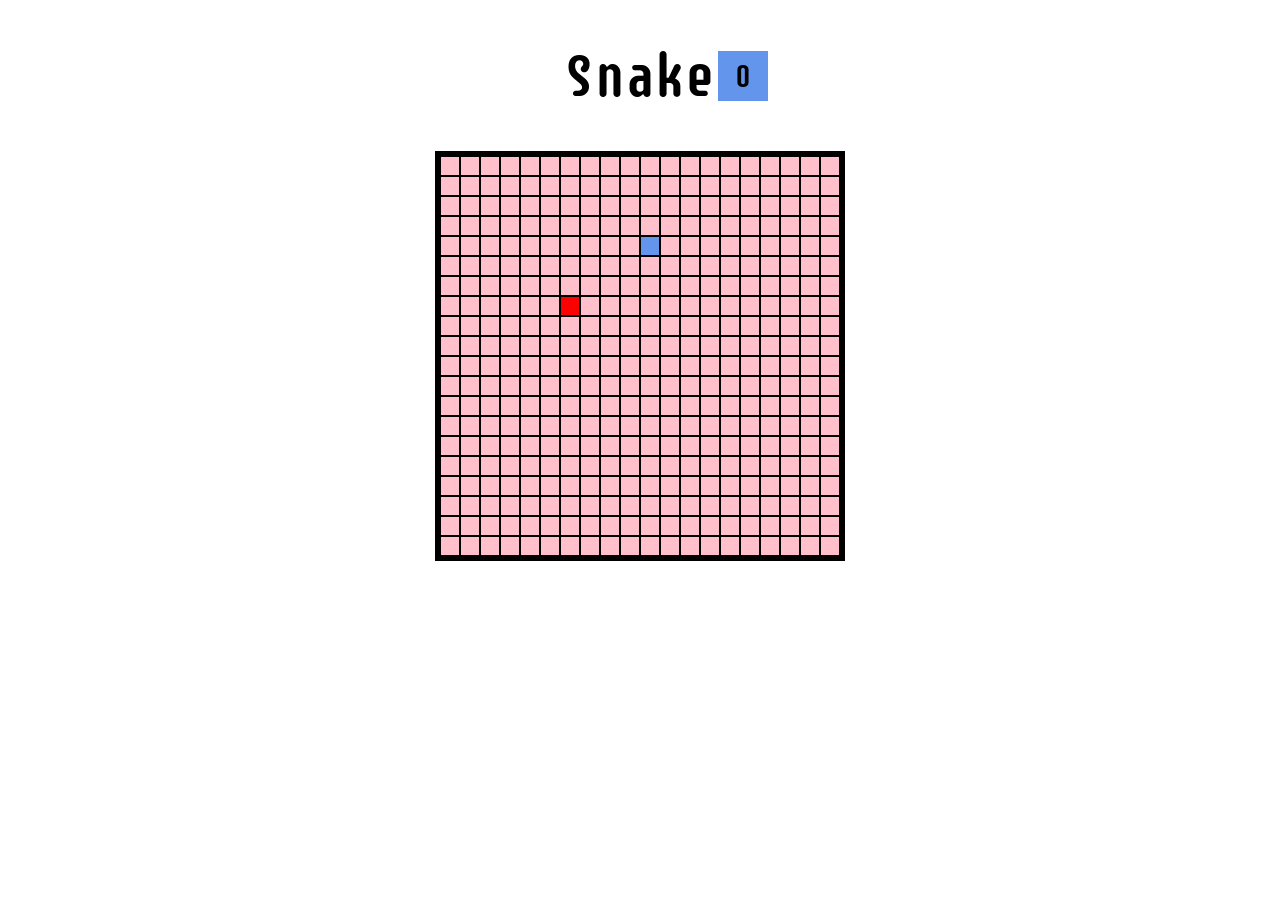
==== snake/html/index.html @ fff61666 "finish snake" ====
<!DOCTYPE html>
<html>
  <head>
    <meta charset="utf-8">
    <title>Snake</title>
    <link rel="stylesheet" type="text/css" href="../css/snake.css">
    <link href="https://fonts.googleapis.com/css?family=Supermercado+One" rel="stylesheet">
    <script src="https://ajax.googleapis.com/ajax/libs/jquery/2.2.4/jquery.min.js"></script>
    <script src="../js/bundle.js"></script>

  </head>
  <body>
    <header>
      <h1>Snake</h1>
      <section class="score">0</section>
    </header>

    <figure class="snake"></figure>
  </body>
</html>
---- snake/css/snake.css ----
body, ul {
  margin: 0;
  padding: 0;
}

header {
  display: flex;
  align-items: center;
  justify-content: center;
  position: relative;
}

h1 {
  font: 60px 'Supermercado One', cursive;
}

.score {
  width: 50px;
  height: 50px;
  background: cornflowerblue;
  position: absolute;
  right: 40vw;
  font: 32px 'Supermercado One', cursive;
  line-height: 50px;
  text-align: center;
}

.snake {
  margin: auto;
  border: 5px solid black;
  width: 400px;
  height: 400px;
}

ul {
  background: pink;
  list-style-type: none;
  display: flex;
}

li {
  border: 1px solid black;
  width: 20px;
  height: 20px;
  box-sizing: border-box;
}

.snake-body {
  background: cornflowerblue;
}

.apple {
  background: red;
}
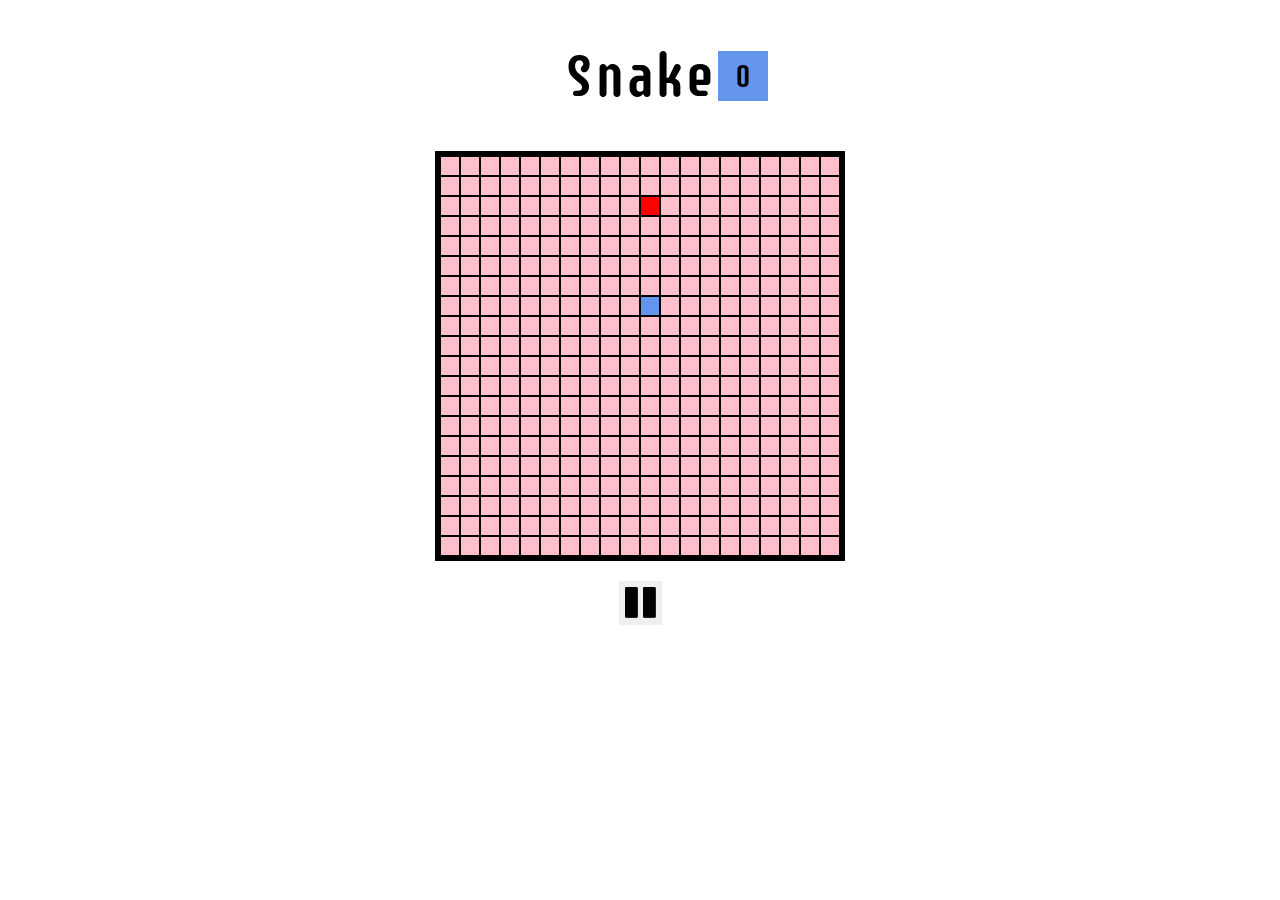
==== commit 96149e08: "add pausing functionality to snake" ====
--- a/snake/html/index.html
+++ b/snake/html/index.html
@@ -4,6 +4,7 @@
     <meta charset="utf-8">
     <title>Snake</title>
     <link rel="stylesheet" type="text/css" href="../css/snake.css">
+    <link rel="stylesheet" href="http://maxcdn.bootstrapcdn.com/font-awesome/4.3.0/css/font-awesome.min.css">
     <link href="https://fonts.googleapis.com/css?family=Supermercado+One" rel="stylesheet">
     <script src="https://ajax.googleapis.com/ajax/libs/jquery/2.2.4/jquery.min.js"></script>
     <script src="../js/bundle.js"></script>
@@ -16,5 +17,9 @@
     </header>
 
     <figure class="snake"></figure>
+
+    <button type="button" class="button">
+      <i class="fa fa-pause"></i>
+    </button>
   </body>
 </html>
--- a/snake/css/snake.css
+++ b/snake/css/snake.css
@@ -8,6 +8,10 @@
   align-items: center;
   justify-content: center;
   position: relative;
+}
+
+button {
+  border: none;
 }
 
 h1 {
@@ -52,3 +56,16 @@
 .apple {
   background: red;
 }
+
+.button {
+  font-size: 36px;
+  display: block;
+  margin: 0 auto;
+  text-align: center;
+  margin-top: 20px;
+}
+
+.button:hover {
+  cursor: pointer;
+  background: cornflowerblue;
+}
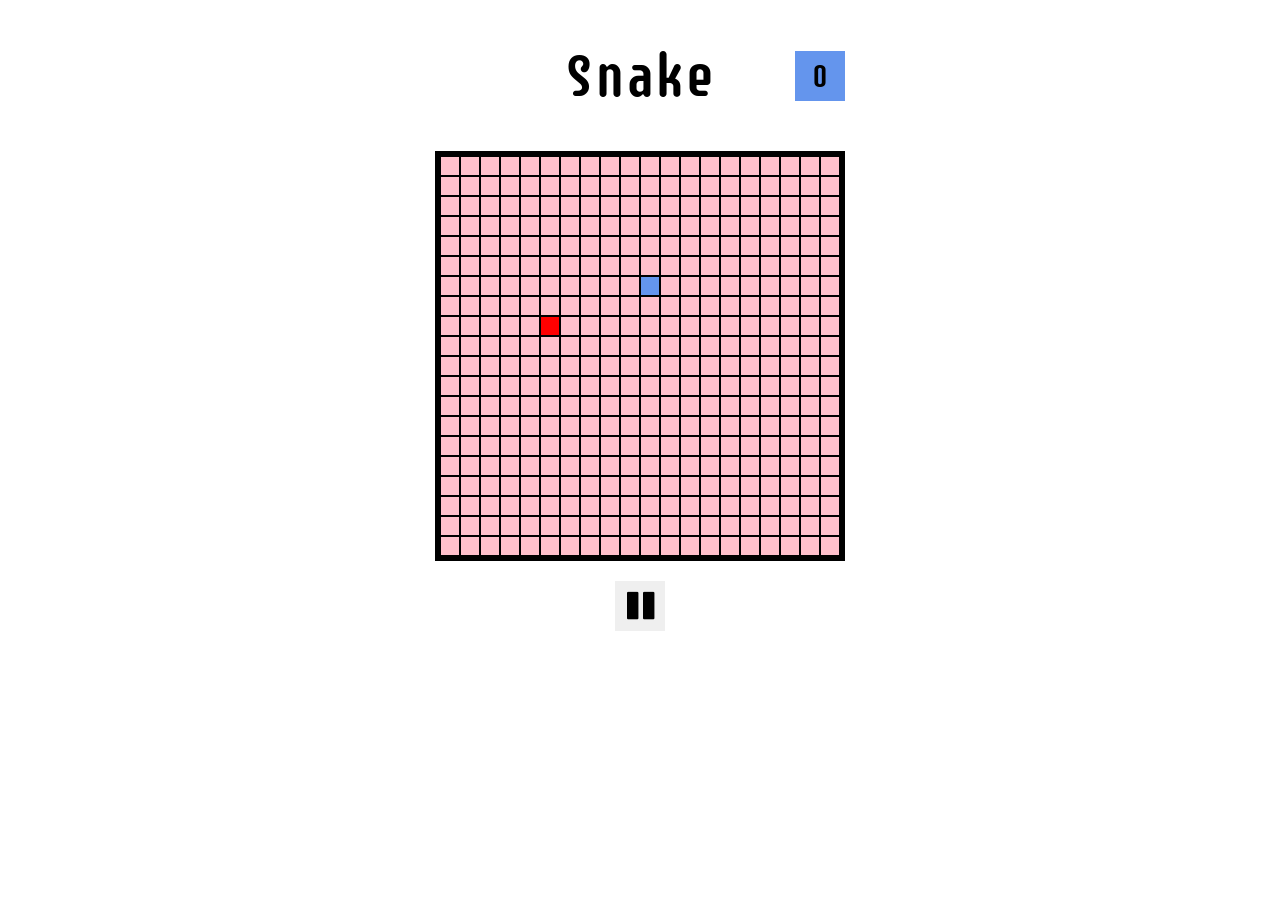
==== commit 1cc79b5c: "tidying up snake" ====
--- a/snake/html/index.html
+++ b/snake/html/index.html
@@ -16,9 +16,9 @@
       <section class="score">0</section>
     </header>
 
-    <figure class="snake"></figure>
+    <figure class="snake-box"></figure>
 
-    <button type="button" class="button">
+    <button type="button" class="play-pause-button">
       <i class="fa fa-pause"></i>
     </button>
   </body>
--- a/snake/css/snake.css
+++ b/snake/css/snake.css
@@ -8,10 +8,8 @@
   align-items: center;
   justify-content: center;
   position: relative;
-}
-
-button {
-  border: none;
+  width: 410px;
+  margin: 0 auto;
 }
 
 h1 {
@@ -19,17 +17,17 @@
 }
 
 .score {
+  font: 32px 'Supermercado One', cursive;
   width: 50px;
   height: 50px;
   background: cornflowerblue;
   position: absolute;
-  right: 40vw;
-  font: 32px 'Supermercado One', cursive;
+  right: 0;
   line-height: 50px;
   text-align: center;
 }
 
-.snake {
+.snake-box {
   margin: auto;
   border: 5px solid black;
   width: 400px;
@@ -57,15 +55,20 @@
   background: red;
 }
 
-.button {
-  font-size: 36px;
-  display: block;
-  margin: 0 auto;
-  text-align: center;
-  margin-top: 20px;
+.play-pause-button {
+  border: none;
+  font-size: 32px;
+  margin: 20px auto;
+  height: 50px;
+  width: 50px;
+  display: flex;
+  align-items: center;
+  justify-content: center;
 }
 
-.button:hover {
+.play-pause-button:focus { outline: none; }
+
+.play-pause-button:hover {
   cursor: pointer;
   background: cornflowerblue;
 }
